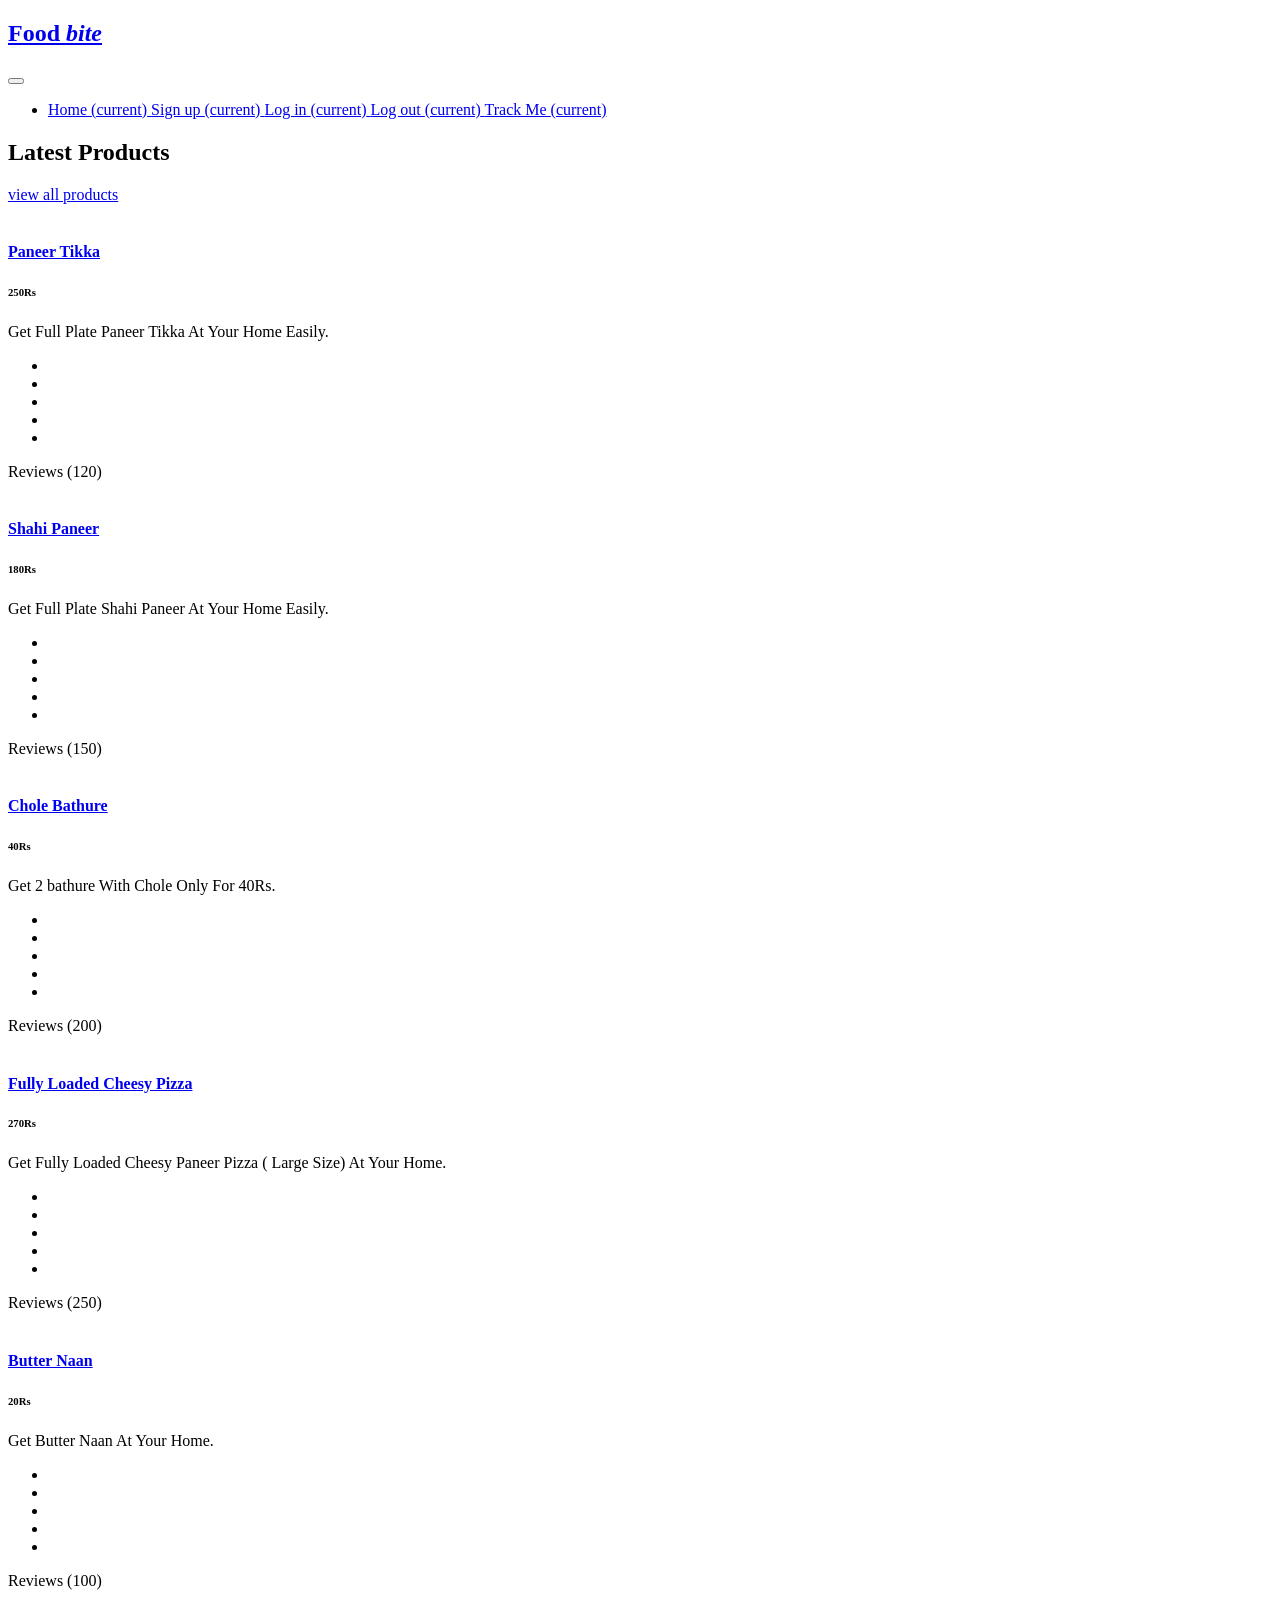
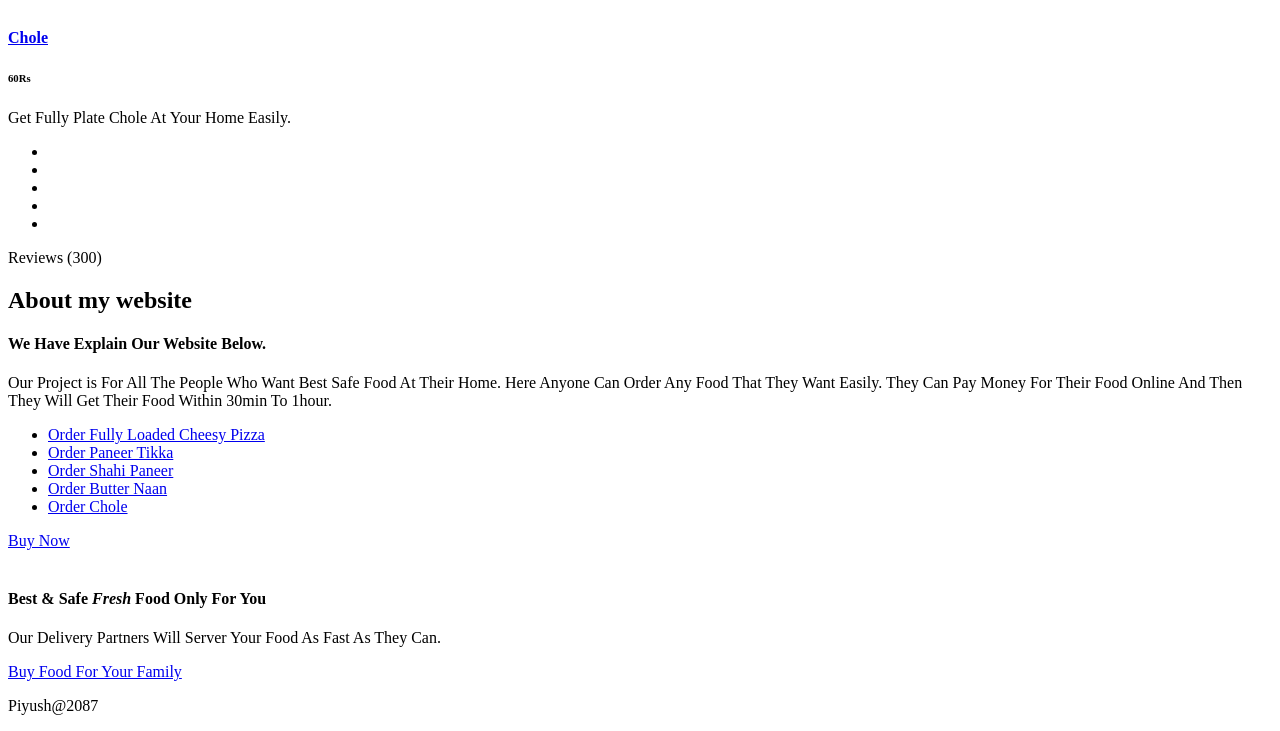
==== index.html @ caf58961 "Add files via upload" ====
<!DOCTYPE html>
<html lang="en">

 <head>

    <meta charset="utf-8">
    <meta name="viewport" content="width=device-width, initial-scale=1, shrink-to-fit=no">
    

    <link href="https://fonts.googleapis.com/css?family=Poppins:100,200,300,400,500,600,700,800,900&display=swap" rel="stylesheet">
    <title>Food Ordering System</title>
    <link href="vendor/bootstrap/css/bootstrap.min.css" rel="stylesheet">
    <link rel="stylesheet" href="assets/css/fontawesome.css">
    <link rel="stylesheet" href="assets/css/Website_CSS.css">
 </head>

  <body>
    <div id="preloader">
        <div class="jumper">
            <div></div>
            <div></div>
            <div></div>
        </div>
    </div> 

   





 <header class="">
      <nav class="navbar navbar-expand-lg">
        <div class="container">
          <a class="navbar-brand" href="index.html"><h2>Food <em>bite</em></h2></a>
          <button class="navbar-toggler" type="button" data-toggle="collapse" data-target="#navbarResponsive" aria-controls="navbarResponsive" aria-expanded="false" aria-label="Toggle navigation">
            <span class="navbar-toggler-icon"></span>
          </button>
          <div class="collapse navbar-collapse" id="navbarResponsive">


            <ul class="navbar-nav ml-auto">
              <li class="nav-item active" style="padding-left: auto; " >
                <a  class="filled-button" href="index.html">Home
                  <span class="sr-only">(current)</span>
                </a>
                <a class="filled-button" href="Signup.html">Sign up
                  <span class="sr-only">(current)</span>
                </a>
                <a class="filled-button" href="login.html">Log in
                  <span class="sr-only">(current)</span>
                </a>
                <a class="filled-button" href="index.html">Log out
                  <span class="sr-only">(current)</span>
                </a>
                <a class="filled-button" href="https://maps.app.goo.gl/t17GuZhXVhgoBsa26">Track Me
                  <span class="sr-only">(current)</span>
                </a>

              </li> 
            </ul>
          </div>
        </div>
      </nav>
    </header>



    <div class="banner header-text">
      <div class="owl-banner owl-carousel">
        <div class="banner-item-01">
        </div>
        <div class="banner-item-02">
        </div>
        <div class="banner-item-03">
        </div>
      </div>
    </div>

    <div class="latest-products">
      <div class="container">
        <div class="row">
          <div class="col-md-12">
            <div class="section-heading">
              <h2>Latest Products</h2>
              <a href="#">view all products <i class="fa fa-angle-right"></i></a>
            </div>
          </div>
          <div class="col-md-4">
            <div class="product-item">
              <a href="Paneer Tikka.html"><img src="assets/images/Paneer Tikka.png" alt=""></a>
              <div class="down-content">
                <a href="Paneer Tikka.html"><h4>Paneer Tikka</h4></a>
                <h6>250Rs</h6>
                <p>Get Full Plate Paneer Tikka At Your Home Easily.</p>
                <ul class="stars">
                  <li><i class="fa fa-star"></i></li>
                  <li><i class="fa fa-star"></i></li>
                  <li><i class="fa fa-star"></i></li>
                  <li><i class="fa fa-star"></i></li>
                  <li><i class="fa fa-star"></i></li>
                </ul>
                <span>Reviews (120)</span>
              </div>
            </div>
          </div>
          <div class="col-md-4">
            <div class="product-item">
              <a href="Shahi Paneer.html"><img src="assets/images/Shahi Paneer.png" alt=""></a>
              <div class="down-content">
                <a href="Shahi Paneer.html"><h4>Shahi Paneer</h4></a>
                <h6>180Rs</h6>
                <p>Get Full Plate Shahi Paneer At Your Home Easily.</p>
                <ul class="stars">
                  <li><i class="fa fa-star"></i></li>
                  <li><i class="fa fa-star"></i></li>
                  <li><i class="fa fa-star"></i></li>
                  <li><i class="fa fa-star"></i></li>
                  <li><i class="fa fa-star"></i></li>
                </ul>
                <span>Reviews (150)</span>
              </div>
            </div>
          </div>
          <div class="col-md-4">
            <div class="product-item">
              <a href="Chole Bathure.html"><img src="assets/images/Chole Bathure.png" alt=""></a>
              <div class="down-content">
                <a href="Chole Bathure.html"><h4>Chole Bathure</h4></a>
                <h6>40Rs</h6>
                <p>Get 2 bathure With Chole Only For 40Rs.</p>
                <ul class="stars">
                  <li><i class="fa fa-star"></i></li>
                  <li><i class="fa fa-star"></i></li>
                  <li><i class="fa fa-star"></i></li>
                  <li><i class="fa fa-star"></i></li>
                  <li><i class="fa fa-star"></i></li>
                </ul>
                <span>Reviews (200)</span>
              </div>
            </div>
          </div>
          <div class="col-md-4">
            <div class="product-item">
              <a href="Pizza.html"><img src="assets/images/Fully Loaded Cheesy Pizza.png" alt=""></a>
              <div class="down-content">
                <a href="Pizza.html"><h4>Fully Loaded Cheesy Pizza</h4></a>
                <h6>270Rs</h6>
                <p>Get Fully Loaded Cheesy Paneer Pizza ( Large Size) At Your Home.</p>
                <ul class="stars">
                  <li><i class="fa fa-star"></i></li>
                  <li><i class="fa fa-star"></i></li>
                  <li><i class="fa fa-star"></i></li>
                  <li><i class="fa fa-star"></i></li>
                  <li><i class="fa fa-star"></i></li>
                </ul>
                <span>Reviews (250)</span>
              </div>
            </div>
          </div>
          <div class="col-md-4">
            <div class="product-item">
              <a href="Butter Naan.html"><img src="assets/images/Butter Naan.png" alt=""></a>
              <div class="down-content">
                <a href="Butter Naan.html"><h4>Butter Naan</h4></a>
                <h6>20Rs</h6>
                <p>Get Butter Naan At Your Home.</p>
                <ul class="stars">
                  <li><i class="fa fa-star"></i></li>
                  <li><i class="fa fa-star"></i></li>
                  <li><i class="fa fa-star"></i></li>
                  <li><i class="fa fa-star"></i></li>
                  <li><i class="fa fa-star"></i></li>
                </ul>
                <span>Reviews (100)</span>
              </div>
            </div>
          </div>
          <div class="col-md-4">
            <div class="product-item">
              <a href="Chole.html"><img src="assets/images/Chole.png" alt=""></a>
              <div class="down-content">
                <a href="Chole.html"><h4>Chole</h4></a>
                <h6>60Rs</h6>
                <p>Get Fully Plate Chole At Your Home Easily.</p>
                <ul class="stars">
                  <li><i class="fa fa-star"></i></li>
                  <li><i class="fa fa-star"></i></li>
                  <li><i class="fa fa-star"></i></li>
                  <li><i class="fa fa-star"></i></li>
                  <li><i class="fa fa-star"></i></li>
                </ul>
                <span>Reviews (300)</span>
              </div>
            </div>
          </div>
        </div>
      </div>
    </div>

    <div class="best-features">
      <div class="container">
        <div class="row">
          <div class="col-md-12">
            <div class="section-heading">
              <h2>About my website</h2>
            </div>
          </div>
          <div class="col-md-6">
            <div class="left-content">
              <h4>We Have Explain Our Website Below.</h4>
              <p>Our Project is For All The People Who Want Best Safe Food At Their Home. Here Anyone Can Order Any Food That They Want Easily. They Can Pay Money For Their Food Online And Then They Will Get Their Food Within 30min To 1hour.</p>
              <ul class="featured-list">
                <li><a href="#">Order Fully Loaded Cheesy Pizza</a></li>
                <li><a href="#">Order Paneer Tikka</a></li>
                <li><a href="#">Order Shahi Paneer</a></li>
                <li><a href="#">Order Butter Naan</a></li>
                <li><a href="#">Order Chole</a></li>
              </ul>
              <a href="#" class="filled-button">Buy Now</a>
            </div>
          </div>
          <div class="col-md-6">
            <div class="right-image">
              <img src="assets/images/Fully Loaded Cheesy Pizza.png" alt="">
            </div>
          </div>
        </div>
      </div>
    </div>


    <div class="call-to-action">
      <div class="container">
        <div class="row">
          <div class="col-md-12">
            <div class="inner-content">
              <div class="row">
                <div class="col-md-8">
                  <h4>Best &amp; Safe <em>Fresh</em> Food Only For You</h4>
                  <p>Our Delivery Partners Will Server Your Food As Fast As They Can.</p>
                </div>
                <div class="col-md-4">
                  <a href="#" class="filled-button">Buy Food For Your Family</a>
                </div>
              </div>
            </div>
          </div>
        </div>
      </div>
    </div>

    
    <footer>
      <div class="container">
        <div class="row">
          <div class="col-md-12">
            <div class="inner-content">
              <p>Piyush@2087</p>
            </div>
          </div>
        </div>
      </div>
    </footer>


    <script src="vendor/jquery/jquery.min.js"></script>
    <script src="vendor/bootstrap/js/bootstrap.bundle.min.js"></script>
    <script src="assets/js/custom.js"></script>
    <script src="assets/js/owl.js"></script>
    <script src="assets/js/slick.js"></script>
    <script src="assets/js/isotope.js"></script>
    <script src="assets/js/accordions.js"></script>


    <script language = "text/Javascript"> 
      cleared[0] = cleared[1] = cleared[2] = 0; 
      function clearField(t){                 
      if(! cleared[t.id]){                     
          cleared[t.id] = 1; 
          t.value='';     
          t.style.color='#fff';
          }
      }
    </script>


  </body>

</html>
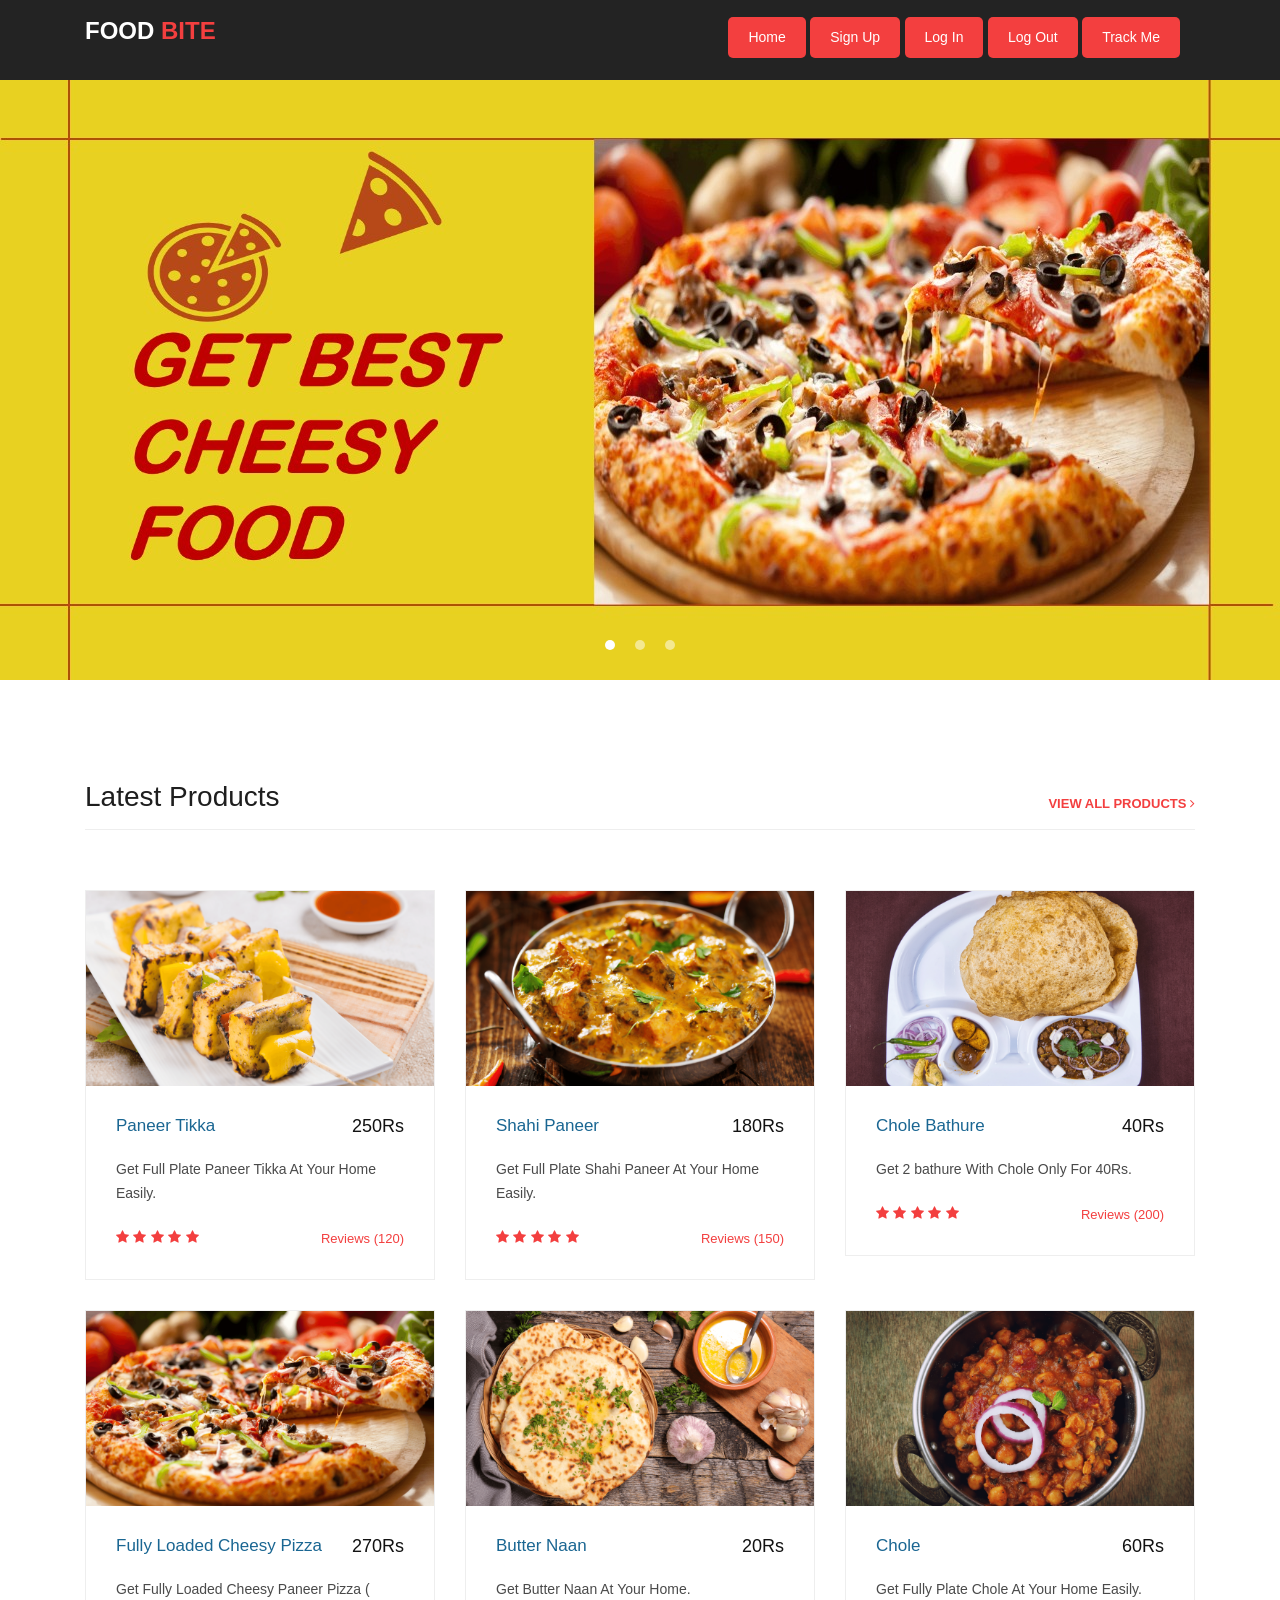
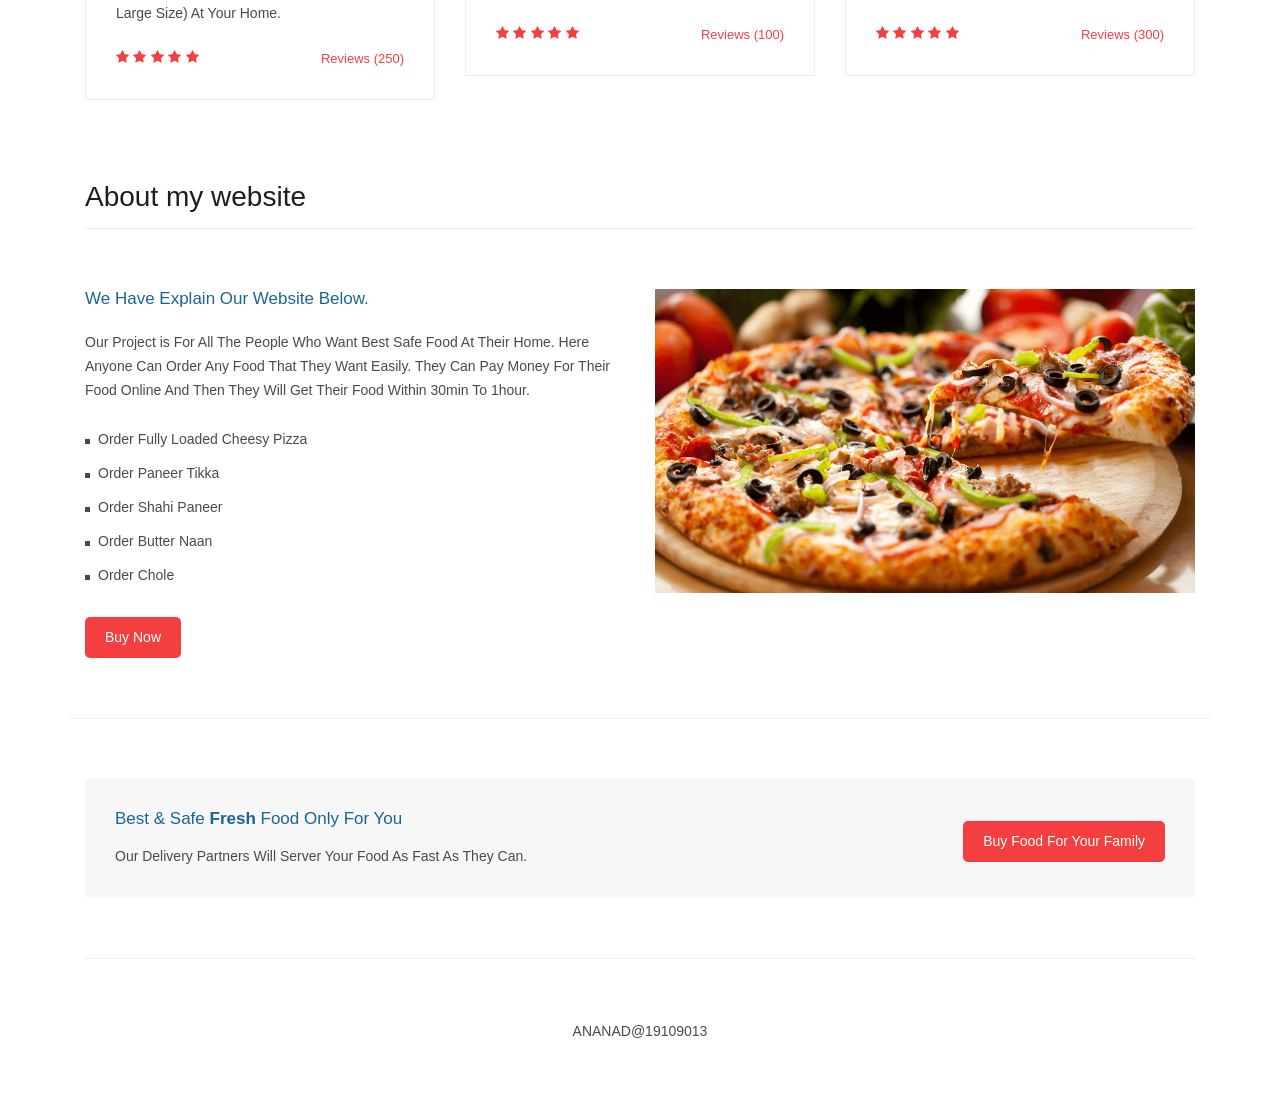
==== commit 55c48f89: "Update index.html" ====
--- a/index.html
+++ b/index.html
@@ -256,7 +256,7 @@
         <div class="row">
           <div class="col-md-12">
             <div class="inner-content">
-              <p>Piyush@2087</p>
+              <p>Ananad@19109013</p>
             </div>
           </div>
         </div>
--- a/assets/css/Website_CSS.css
+++ b/assets/css/Website_CSS.css
@@ -0,0 +1,1220 @@
+body {
+  font-family: 'Poppins', sans-serif;
+  overflow-x: hidden;
+  text-rendering: optimizeLegibility;
+  -webkit-font-smoothing: antialiased;
+  -moz-osx-font-smoothing: grayscale;
+}
+p {
+	margin-bottom: 0px;
+	font-size: 14px;
+	font-weight: 300;
+	color: #4a4a4a;
+	line-height: 24px;
+}
+a {
+	text-decoration: none!important;
+}
+ul {
+	padding: 0;
+	margin: 0;
+	list-style: none;
+}
+
+h1,h2,h3,h4,h5,h6 {
+	margin: 0px;
+}
+
+ul.social-icons li {
+	display: inline-block;
+	margin-right: 3px;
+}
+
+ul.social-icons li:last-child {
+	margin-right: 0px;
+}
+
+ul.social-icons li a {
+	width: 50px;
+	height: 50px;
+	display: inline-block;
+	line-height: 50px;
+	background-color: #eee;
+	color: #121212;
+	font-size: 18px;
+	text-align: center;
+	transition: all .3s;
+}
+
+ul.social-icons li a:hover {
+	background-color: #f33f3f;
+	color: #fff;
+}
+
+a.filled-button {
+	background-color: #f33f3f;
+	color: #fff;
+	font-size: 14px;
+	text-transform: capitalize;
+	font-weight: 300;
+	padding: 10px 20px;
+	border-radius: 5px;
+	display: inline-block;
+	transition: all 0.3s;
+}
+
+a.filled-button:hover {
+	background-color: #121212;
+	color: #fff;
+}
+
+.section-heading {
+	text-align: left;
+	margin-bottom: 60px;
+	border-bottom: 1px solid #eee;
+}
+
+.section-heading h2 {
+	font-size: 28px;
+	font-weight: 400;
+	color: #1e1e1e;
+	margin-bottom: 15px;
+}
+
+.products-heading {
+	background-image: url(../images/products-heading.jpg);
+}
+
+.about-heading {
+	background-image: url(../images/about-heading.jpg);
+}
+
+.contact-heading {
+	background-image: url(../images/contact-heading.jpg);
+}
+
+.page-heading {
+	padding: 210px 0px 130px 0px;
+	text-align: center;
+	background-position: center center;
+	background-repeat: no-repeat;
+	background-size: cover;
+}
+
+.page-heading .text-content h4 {
+	color: #f33f3f;
+	font-size: 22px;
+	text-transform: uppercase;
+	font-weight: 700;
+	margin-bottom: 15px;
+}
+
+.page-heading .text-content h2 {
+	color: #fff;
+	font-size: 62px;
+	text-transform: uppercase;
+	letter-spacing: 5px;
+}
+
+#preloader {
+  overflow: hidden;
+  background: #f33f3f;
+  left: 0;
+  right: 0;
+  top: 0;
+  bottom: 0;
+  position: fixed;
+  z-index: 9999999;
+  color: #fff;
+}
+
+#preloader .jumper {
+  left: 0;
+  top: 0;
+  right: 0;
+  bottom: 0;
+  display: block;
+  position: absolute;
+  margin: auto;
+  width: 50px;
+  height: 50px;
+}
+
+#preloader .jumper > div {
+  background-color: #fff;
+  width: 10px;
+  height: 10px;
+  border-radius: 100%;
+  -webkit-animation-fill-mode: both;
+  animation-fill-mode: both;
+  position: absolute;
+  opacity: 0;
+  width: 50px;
+  height: 50px;
+  -webkit-animation: jumper 1s 0s linear infinite;
+  animation: jumper 1s 0s linear infinite;
+}
+
+#preloader .jumper > div:nth-child(2) {
+  -webkit-animation-delay: 0.33333s;
+  animation-delay: 0.33333s;
+}
+
+#preloader .jumper > div:nth-child(3) {
+  -webkit-animation-delay: 0.66666s;
+  animation-delay: 0.66666s;
+}
+
+@-webkit-keyframes jumper {
+  0% {
+    opacity: 0;
+    -webkit-transform: scale(0);
+    transform: scale(0);
+  }
+  5% {
+    opacity: 1;
+  }
+  100% {
+    -webkit-transform: scale(1);
+    transform: scale(1);
+    opacity: 0;
+  }
+}
+
+@keyframes jumper {
+  0% {
+    opacity: 0;
+    -webkit-transform: scale(0);
+    transform: scale(0);
+  }
+  5% {
+    opacity: 1;
+  }
+  100% {
+    opacity: 0;
+  }
+}
+
+
+
+
+/* Header Style */
+header {
+	position: absolute;
+	z-index: 99999;
+	width: 100%;
+	height: 80px;
+	background-color: #232323;
+	-webkit-transition: all 0.3s ease-in-out 0s;
+    -moz-transition: all 0.3s ease-in-out 0s;
+    -o-transition: all 0.3s ease-in-out 0s;
+    transition: all 0.3s ease-in-out 0s;
+}
+header .navbar {
+	padding: 17px 0px;
+}
+.background-header .navbar {
+	padding: 17px 0px;
+}
+.background-header {
+	top: 0;
+	position: fixed;
+	background-color: #fff!important;
+	box-shadow: 0px 1px 10px rgba(0,0,0,0.1);
+}
+.background-header .navbar-brand h2 {
+	color: #121212!important;
+}
+.background-header .navbar-nav a.nav-link {
+	color: darkcyan;
+}
+.background-header .navbar-nav .nav-link:hover,
+.background-header .navbar-nav .active>.nav-link,
+.background-header .navbar-nav .nav-link.active,
+.background-header .navbar-nav .nav-link.show,
+.background-header .navbar-nav .show>.nav-link {
+	color: #f33f3f!important;
+}
+.navbar .navbar-brand {
+	float: 	left;
+	margin-top: -12px;
+	outline: none;
+}
+.navbar .navbar-brand h2 {
+	color: #fff;
+	text-transform: uppercase;
+	font-size: 24px;
+	font-weight: 700;
+	-webkit-transition: all .3s ease 0s;
+    -moz-transition: all .3s ease 0s;
+    -o-transition: all .3s ease 0s;
+    transition: all .3s ease 0s;
+}
+.navbar .navbar-brand h2 em {
+	font-style: normal;
+	color: #f33f3f;
+}
+#navbarResponsive {
+	z-index: 999;
+}
+.navbar-collapse {
+	text-align: center;
+}
+.navbar .navbar-nav .nav-item {
+	margin: 0px 15px;
+}
+.navbar .navbar-nav a.nav-link {
+	text-transform: capitalize;
+	font-size: 15px;
+	font-weight: 500;
+	letter-spacing: 0.5px;
+	color: #fff;
+	transition: all 0.5s;
+	margin-top: 5px;
+}
+.navbar .navbar-nav .nav-link:hover,
+.navbar .navbar-nav .active>.nav-link,
+.navbar .navbar-nav .nav-link.active,
+.navbar .navbar-nav .nav-link.show,
+.navbar .navbar-nav .show>.nav-link {
+	color: #fff;
+	padding-bottom: 25px;
+	border-bottom: 3px solid #f33f3f;
+}
+.navbar .navbar-toggler-icon {
+	background-image: none;
+}
+.navbar .navbar-toggler {
+	border-color: #fff;
+	background-color: #fff;	
+	height: 36px;
+	outline: none;
+	border-radius: 0px;
+	position: absolute;
+	right: 30px;
+	top: 20px;
+}
+.navbar .navbar-toggler-icon:after {
+	content: '\f0c9';
+	color: #f33f3f;
+	font-size: 18px;
+	line-height: 26px;
+	font-family: 'FontAwesome';
+}
+
+
+
+/* Banner Style */
+.banner {
+	position: relative;
+	text-align: center;
+	padding-top: 80px;
+}
+
+.banner-item-01 {
+	padding: 300px 0px;
+	background-image: url(../images/front.jpeg);
+	background-size: cover;
+	background-repeat: no-repeat;
+	background-position: center center;
+}
+
+.banner-item-02 {
+	padding: 300px 0px;
+	background-image: url(../images/Cheesy2.png);
+	background-size: cover;
+	background-repeat: no-repeat;
+	background-position: center center;
+}
+
+.banner-item-03 {
+	padding: 300px 0px;
+	background-image: url(../images/Cheesy3.png);
+	background-size: cover;
+	background-repeat: no-repeat;
+	background-position: center center;
+}
+
+.banner .banner-item {
+	max-height: 600px;
+}
+
+.banner .text-content {
+	position: absolute;
+	top: 50%;
+	transform: translateY(-50%);
+	text-align: center;
+	width: 100%;
+}
+
+.banner .text-content h4 {
+	color: #f33f3f;
+	font-size: 22px;
+	text-transform: uppercase;
+	font-weight: 700;
+	margin-bottom: 15px;
+}
+
+.banner .text-content h2 {
+	color: #fff;
+	font-size: 62px;
+	text-transform: uppercase;
+	letter-spacing: 5px;
+}
+
+.owl-banner .owl-dots .owl-dot {
+  border-radius: 3px;
+}
+.owl-banner .owl-dots {
+    display: -webkit-box;
+    display: -webkit-flex;
+    display: -ms-flexbox;
+    display: flex;
+    -ms-flex-pack: center;
+    -webkit-justify-content: center;
+    justify-content: center;
+    position: absolute;
+    left: 50%;
+    transform: translateX(-50%);
+    bottom: 30px;
+}
+.owl-banner .owl-dots .owl-dot {
+    width: 10px;
+    height: 10px;
+    border-radius: 50%;
+    margin: 0 10px;
+    background-color: #fff;
+    opacity: 0.5;
+}
+.owl-banner .owl-dots .owl-dot:focus {
+    outline: none
+}
+.owl-banner .owl-dots .owl-dot.active {
+    background-color: #fff;
+    opacity: 1;
+}
+
+
+
+/* Latest Produtcs */
+
+.latest-products {
+	margin-top: 100px;
+}
+
+.latest-products .section-heading a {
+	float: right;
+	margin-top: -35px;
+	text-transform: uppercase;
+	font-size: 13px;
+	font-weight: 700;
+	color: #f33f3f;
+}
+
+.product-item {
+	border: 1px solid #eee;
+	margin-bottom: 30px;
+}
+
+.product-item .down-content {
+	padding: 30px;
+	position: relative;
+}
+
+.product-item img {
+	width: 100%;
+	overflow: hidden;
+}
+
+.product-item .down-content h4 {
+	font-size: 17px;
+	color: #1a6692;
+	margin-bottom: 20px;
+}
+
+.product-item .down-content h6 {
+	position: absolute;
+	top: 30px;
+	right: 30px;
+	font-size: 18px;
+	color: #121212;
+}
+
+.product-item .down-content p {
+	margin-bottom: 20px;
+}
+
+.product-item .down-content ul li {
+	display: inline-block;
+}
+
+.product-item .down-content ul li i {
+	color: #f33f3f;
+	font-size: 14px;
+}
+
+.product-item .down-content span {
+	position: absolute;
+	right: 30px;
+	bottom: 30px;
+	font-size: 13px;
+	color: #f33f3f;
+	font-weight: 500;
+}
+
+
+
+
+/* Best Features */
+
+.about-features {
+	margin-top: 100px!important;
+}
+
+.about-features p {
+	border-bottom: 1px solid #eee;
+	padding-bottom: 20px;
+}
+
+.about-features .container .row {
+	padding-bottom: 0px!important;
+	border-bottom: none!important;
+}
+
+.best-features {
+	margin-top: 50px;
+}
+
+.best-features .container .row {
+	border-bottom: 1px solid #eee;
+	padding-bottom: 60px;
+}
+
+.best-features img {
+	width: 100%;
+	overflow: hidden;
+}
+
+/*Image login changed*/
+.best-features img1{
+	width: 10%;
+	border-radius: 50%;
+	text-align: center;
+}
+
+.best-features h4 {
+	font-size: 17px;
+	color: #1a6692;
+	margin-bottom: 20px;
+}
+
+.best-features ul.featured-list li {
+	display: block;
+	margin-bottom: 10px;
+}
+
+.best-features p {
+	margin-bottom: 25px;
+}
+
+.best-features ul.featured-list li a {
+	font-size: 14px;
+	color: #4a4a4a;
+	font-weight: 300;
+	transition: all .3s;
+	position: relative;
+	padding-left: 13px;
+}
+
+.best-features ul.featured-list li a:before {
+	content: '';
+	width: 5px;
+	height: 5px;
+	display: inline-block;
+	background-color: #4a4a4a;
+	position: absolute;
+	left: 0;
+	transition: all .3s;
+	top: 8px;
+}
+
+.best-features ul.featured-list li a:hover {
+	color: #f33f3f;
+}
+
+.best-features ul.featured-list li a:hover::before {
+	background-color: #f33f3f;
+}
+
+.best-features .filled-button {
+	margin-top: 20px;
+}
+
+
+
+
+
+/* Call To Action */
+
+.call-to-action .inner-content {
+	margin-top: 60px;
+	padding: 30px;
+	background-color: #f7f7f7;
+	border-radius: 5px;
+}
+
+.call-to-action .inner-content h4 {
+	font-size: 17px;
+	color: #1a6692;
+	margin-bottom: 15px;
+}
+
+.call-to-action .inner-content em {
+	font-style: normal;
+	font-weight: 700;
+}
+
+.call-to-action .inner-content .col-md-4 {
+	text-align: right;
+}
+
+.call-to-action .inner-content .filled-button {
+	margin-top: 12px;
+}
+
+
+
+
+/* Footer */
+
+footer {
+	text-align: center;
+}
+
+footer .inner-content {
+	border-top: 1px solid #eee;
+	margin-top: 60px;
+	padding: 60px 0px;
+}
+
+footer .inner-content p {
+	text-transform: uppercase;
+}
+
+footer .inner-content p a {
+	color: #f33f3f;
+	margin-left: 3px;
+}
+
+
+
+
+/* Product Page */
+
+.products {
+	margin-top: 100px;
+}
+
+.products .filters {
+	text-align: center;
+	border-bottom: 1px solid #eee;
+	padding-bottom: 10px;
+	margin-bottom: 60px;
+}
+
+.products .filters li {
+	text-transform: uppercase;
+	font-size: 13px;
+	font-weight: 700;
+	color: #121212;
+	display: inline-block;
+	margin: 0px 10px;
+	transition: all .3s;
+	cursor: pointer;
+}
+
+.products .filters ul li.active,
+.products .filters ul li:hover {
+  color: #f33f3f;
+}
+
+.products ul.pages {
+	margin-top: 30px;
+	text-align: center;
+}
+
+.products ul.pages li {
+	display: inline-block;
+	margin: 0px 2px;
+}
+
+.products ul.pages li a {
+	width: 44px;
+	height: 44px;
+	display: inline-block;
+	line-height: 42px;
+	border: 1px solid #eee;
+	font-size: 15px;
+	font-weight: 700;
+	color: #121212;
+	transition: all .3s;
+}
+
+.products ul.pages li a:hover,
+.products ul.pages li.active a {
+	background-color: #f33f3f;
+	border-color: #f33f3f;
+	color: #fff;
+}
+
+
+
+/* Team Members */
+
+.team-members {
+	margin-top: 100px;
+}
+
+.team-member {
+	border: 1px solid #eee;
+	margin-bottom: 30px;
+}
+
+.team-member img {
+	width: 100%;
+	overflow: hidden;
+}
+
+.team-member .down-content {
+	padding: 30px;
+	text-align: center;
+}
+
+.team-member .thumb-container {
+	position: relative;
+}
+
+.team-member .thumb-container .hover-effect {
+	position: absolute;
+	background-color: rgba(243,63,63,0.9);
+	top: 0;
+	left: 0;
+	width: 100%;
+	height: 100%;
+	opacity: 0;
+	visibility: hidden;
+	transition: all .5s;
+}
+
+.team-member .thumb-container .hover-effect .hover-content {
+	position: absolute;
+	display: inline-block;
+	width: 100%;
+	text-align: center;
+	top: 50%;
+	transform: translateY(-50%);
+}
+
+.team-member .thumb-container .hover-effect .hover-content ul.social-icons li a:hover {
+	background-color: #fff;
+	color: #f33f3f;
+}
+
+.team-member:hover .hover-effect {
+	visibility: visible;
+	opacity: 1;
+}
+
+.team-member .down-content h4 {
+	font-size: 17px;
+	color: #1a6692;
+	margin-bottom: 8px;
+}
+
+.team-member .down-content span {
+	display: block;
+	font-size: 13px;
+	color: #f33f3f;
+	font-weight: 500;
+	margin-bottom: 20px;
+}
+
+
+
+
+/* Services */
+
+.services {
+	background-image: url(../images/services-bg.jpg);
+	background-position: center center;
+	background-repeat: no-repeat;
+	background-size: cover;
+	background-attachment: fixed;
+	padding: 100px 0px;
+}
+
+.services .service-item {
+	text-align: center;
+}
+
+.services .service-item .icon {
+	background-color: #f7f7f7;
+	padding: 40px;
+}
+
+.services .service-item .icon i {
+	width: 100px;
+	height: 100px;
+	display: inline-block;
+	text-align: center;
+	line-height: 100px;
+	background-color: #f33f3f;
+	color: #fff;
+	font-size: 32px;
+}
+
+.services .service-item .down-content {
+	background-color: #fff;
+	padding: 40px 30px;
+}
+
+.services .service-item .down-content h4 {
+	font-size: 17px;
+	color: #1a6692;
+	margin-bottom: 20px;
+}
+
+.services .service-item .down-content p {
+	margin-bottom: 25px;
+}
+
+
+.happy-clients {
+	margin-top: 100px;
+	margin-bottom: 40px;
+}
+
+.happy-clients .client-item img {
+	max-width: 100%;
+	overflow: hidden;
+	transition: all .3s;
+	cursor: pointer;
+}
+
+.happy-clients .client-item img:hover {
+	opacity: 0.8;
+}
+
+
+
+.find-us {
+	margin-top: 100px;
+}
+
+.find-us p {
+	border-bottom: 1px solid #eee;
+	padding-bottom: 30px;
+	margin-bottom: 30px;
+}
+
+.find-us h4 {
+	font-size: 17px;
+	color: #1a6692;
+	margin-bottom: 20px;
+}
+
+.find-us .left-content {
+	margin-left: 30px;
+}
+
+
+
+.send-message {
+	margin-top: 100px;
+}
+
+.contact-form input {
+	font-size: 14px;
+	width: 100%;
+	height: 44px;
+	display: inline-block;
+	line-height: 42px;
+	border: 1px solid #eee;
+	border-radius: 0px;
+	margin-bottom: 30px;
+}
+
+.contact-form input:focus {
+	box-shadow: none;
+	border: 1px solid #eee;
+}
+
+.contact-form textarea {
+	font-size: 14px;
+	width: 100%;
+	min-width: 100%;
+	min-height: 120px;
+	height: 120px;
+	max-height: 180px;
+	border: 1px solid #eee;
+	border-radius: 0px;
+	margin-bottom: 30px;
+}
+
+.contact-form textarea:focus {
+	box-shadow: none;
+	border: 1px solid #eee;
+}
+
+.contact-form button.filled-button {
+	background-color: #f33f3f;
+	color: #fff;
+	font-size: 14px;
+	text-transform: capitalize;
+	font-weight: 300;
+	padding: 10px 20px;
+	border-radius: 5px;
+	display: inline-block;
+	transition: all 0.3s;
+	border: none;
+	outline: none;
+	cursor: pointer;
+}
+
+.contact-form button.filled-button:hover {
+	background-color: #121212;
+	color: #fff;
+}
+
+.accordion {
+	margin-left: 30px;
+}
+
+.accordion a {
+	cursor: pointer;
+	font-size: 17px;
+	color: #1a6692!important;
+	margin-bottom: 20px;
+	transition: all .3s;
+}
+
+.accordion a:hover {
+	color: #f33f3f!important;
+}
+
+.accordion a.active {
+  color: #f33f3f!important;
+}
+
+.accordion li .content {
+  display: none;
+  margin-top: 10px;
+}
+
+.accordion li:first-child {
+	border-top: 1px solid #eee;
+}
+
+.accordion li {
+	border-bottom: 1px solid #eee;
+	padding: 15px 0px;
+}
+
+
+@media (max-width: 768px) {
+	.banner .text-content {
+		width: 90%;
+		margin-left: 5%;
+	}
+	.banner .text-content h4 {
+		font-size: 22px;
+	}
+
+	.banner .text-content h2 {
+		font-size: 36px;
+		letter-spacing: 0.5px;
+	}
+	.banner-item-01,
+	.banner-item-02,
+	.banner-item-03 {
+		padding: 180px 0px;
+	}
+	.page-heading .text-content h4 {
+		font-size: 22px;
+	}
+
+	.page-heading .text-content h2 {
+		font-size: 36px;
+		letter-spacing: 0.5px;
+	}
+	.latest-products .section-heading a {
+		float: none;
+		margin-top: 0px;
+		display: block;
+		margin-bottom: 20px;
+	}
+	.product-item .down-content h4 {
+		margin-bottom: 20px!important;
+	}
+	.product-item .down-content h6 {
+		position: absolute!important;
+		top: 30px!important;
+		right: 30px!important;
+	}
+	.product-item .down-content span {
+		position: absolute!important;
+		right: 30px!important;
+		bottom: 30px!important;
+	}
+	.best-features .left-content {
+		margin-bottom: 30px;
+	}
+	.call-to-action .inner-content {
+		text-align: center;
+	}
+	.call-to-action .inner-content .filled-button {
+		text-align: center;
+		width: 100%;
+		margin-top: 20px;
+	}
+	.about-features img {
+		margin-bottom: 30px;
+	}
+	.service-item {
+		margin-bottom: 30px;
+	}
+	.find-us #map {
+		margin-bottom: 30px;
+	}
+	.find-us .left-content {
+		margin-left: 0px;
+	}
+	.send-message .accordion {
+		margin-top: 30px;
+		margin-left: 0px;
+	}
+}
+
+@media (max-width: 992px) {
+	.navbar .navbar-brand {
+		position: absolute;
+		left: 30px;
+		top: 32px;
+	}
+	.navbar .navbar-brand {
+		width: auto;
+	}
+	.navbar:after {
+		display: none;
+	}
+	#navbarResponsive {
+	    z-index: 99999;
+	    position: absolute;
+	    top: 80px;
+	    left: 0;
+	    width: 100%;
+	    text-align: center;
+	    background-color: #fff;
+	    box-shadow: 0px 10px 10px rgba(0,0,0,0.1);
+	}
+	.navbar .navbar-nav .nav-item {
+		border-bottom: 1px solid #eee;
+	}
+	.navbar .navbar-nav .nav-item:last-child {
+		border-bottom: none;
+	}
+	.navbar .navbar-nav a.nav-link {
+		padding: 15px 0px;
+		color: #1e1e1e!important;
+	}
+	.navbar .navbar-nav .nav-link:hover,
+	.navbar .navbar-nav .active>.nav-link,
+	.navbar .navbar-nav .nav-link.active,
+	.navbar .navbar-nav .nav-link.show,
+	.navbar .navbar-nav .show>.nav-link {
+		color: #f33f3f!important;
+		border-bottom: none!important;
+		padding-bottom: 15px;
+	}
+	.product-item .down-content h4 {
+		margin-bottom: 10px;
+	}
+	.product-item .down-content h6 {
+		position: relative;
+		top: 0;
+		right: 0;
+		margin-bottom: 20px;
+	}
+	.product-item .down-content span {
+		position: relative;
+		right: 0;
+		bottom: 0;
+	}
+}
+
+
+.owl-carousel {
+	display: none;
+	width: 100%;
+	-webkit-tap-highlight-color: transparent;
+	
+	position: relative;
+	z-index: 1; }
+	.owl-carousel .owl-stage {
+	  position: relative;
+	  -ms-touch-action: pan-Y;
+	  touch-action: manipulation;
+	  -moz-backface-visibility: hidden;
+	  }
+	.owl-carousel .owl-stage:after {
+	  content: ".";
+	  display: block;
+	  clear: both;
+	  visibility: hidden;
+	  line-height: 0;
+	  height: 0; }
+	.owl-carousel .owl-stage-outer {
+	  position: relative;
+	  overflow: hidden;
+	  
+	  -webkit-transform: translate3d(0px, 0px, 0px); }
+	.owl-carousel .owl-wrapper,
+	.owl-carousel .owl-item {
+	  -webkit-backface-visibility: hidden;
+	  -moz-backface-visibility: hidden;
+	  -ms-backface-visibility: hidden;
+	  -webkit-transform: translate3d(0, 0, 0);
+	  -moz-transform: translate3d(0, 0, 0);
+	  -ms-transform: translate3d(0, 0, 0); }
+	.owl-carousel .owl-item {
+	  position: relative;
+	  min-height: 1px;
+	  float: left;
+	  -webkit-backface-visibility: hidden;
+	  -webkit-tap-highlight-color: transparent;
+	  -webkit-touch-callout: none; }
+	.owl-carousel .owl-item img {
+	  display: block;
+	  width: 100%; }
+	.owl-carousel .owl-nav.disabled,
+	.owl-carousel .owl-dots.disabled {
+	  display: none; }
+	.owl-carousel .owl-nav .owl-prev,
+	.owl-carousel .owl-nav .owl-next,
+	.owl-carousel .owl-dot {
+	  cursor: pointer;
+	  -webkit-user-select: none;
+	  -khtml-user-select: none;
+	  -moz-user-select: none;
+	  -ms-user-select: none;
+	  user-select: none; }
+	.owl-carousel .owl-nav button.owl-prev,
+	.owl-carousel .owl-nav button.owl-next,
+	.owl-carousel button.owl-dot {
+	  background: none;
+	  color: inherit;
+	  border: none;
+	  padding: 0 !important;
+	  font: inherit; }
+	.owl-carousel.owl-loaded {
+	  display: block; }
+	.owl-carousel.owl-loading {
+	  opacity: 0;
+	  display: block; }
+	.owl-carousel.owl-hidden {
+	  opacity: 0; }
+	.owl-carousel.owl-refresh .owl-item {
+	  visibility: hidden; }
+	.owl-carousel.owl-drag .owl-item {
+	  -ms-touch-action: pan-y;
+		  touch-action: pan-y;
+	  -webkit-user-select: none;
+	  -moz-user-select: none;
+	  -ms-user-select: none;
+	  user-select: none; }
+	.owl-carousel.owl-grab {
+	  cursor: move;
+	  cursor: grab; }
+	.owl-carousel.owl-rtl {
+	  direction: rtl; }
+	.owl-carousel.owl-rtl .owl-item {
+	  float: right; }
+  
+  .no-js .owl-carousel {
+	display: block; }
+  
+  .owl-carousel .animated {
+	animation-duration: 1000ms;
+	animation-fill-mode: both; }
+  
+  .owl-carousel .owl-animated-in {
+	z-index: 0; }
+  
+  .owl-carousel .owl-animated-out {
+	z-index: 1; }
+  
+  .owl-carousel .fadeOut {
+	animation-name: fadeOut; }
+  
+  @keyframes fadeOut {
+	0% {
+	  opacity: 1; }
+	100% {
+	  opacity: 0; } }
+  
+  /*
+   * 	Owl Carousel - Auto Height Plugin
+   */
+  .owl-height {
+	transition: height 500ms ease-in-out; }
+  
+  .owl-carousel .owl-item {
+	}
+	.owl-carousel .owl-item .owl-lazy {
+	  opacity: 0;
+	  transition: opacity 400ms ease; }
+	.owl-carousel .owl-item .owl-lazy[src^=""], .owl-carousel .owl-item .owl-lazy:not([src]) {
+	  max-height: 0; }
+	.owl-carousel .owl-item img.owl-lazy {
+	  transform-style: preserve-3d; }
+  
+  .owl-carousel .owl-video-wrapper {
+	position: relative;
+	height: 100%;
+	background: #000; }
+  
+  .owl-carousel .owl-video-play-icon {
+	position: absolute;
+	height: 80px;
+	width: 80px;
+	left: 50%;
+	top: 50%;
+	margin-left: -40px;
+	margin-top: -40px;
+	background: url("owl.video.play.png") no-repeat;
+	cursor: pointer;
+	z-index: 1;
+	-webkit-backface-visibility: hidden;
+	transition: transform 100ms ease; }
+  
+  .owl-carousel .owl-video-play-icon:hover {
+	-ms-transform: scale(1.3, 1.3);
+		transform: scale(1.3, 1.3); }
+  
+  .owl-carousel .owl-video-playing .owl-video-tn,
+  .owl-carousel .owl-video-playing .owl-video-play-icon {
+	display: none; }
+  
+  .owl-carousel .owl-video-tn {
+	opacity: 0;
+	height: 100%;
+	background-position: center center;
+	background-repeat: no-repeat;
+	background-size: contain;
+	transition: opacity 400ms ease; }
+  
+  .owl-carousel .owl-video-frame {
+	position: relative;
+	z-index: 1;
+	height: 100%;
+	width: 100%; }
